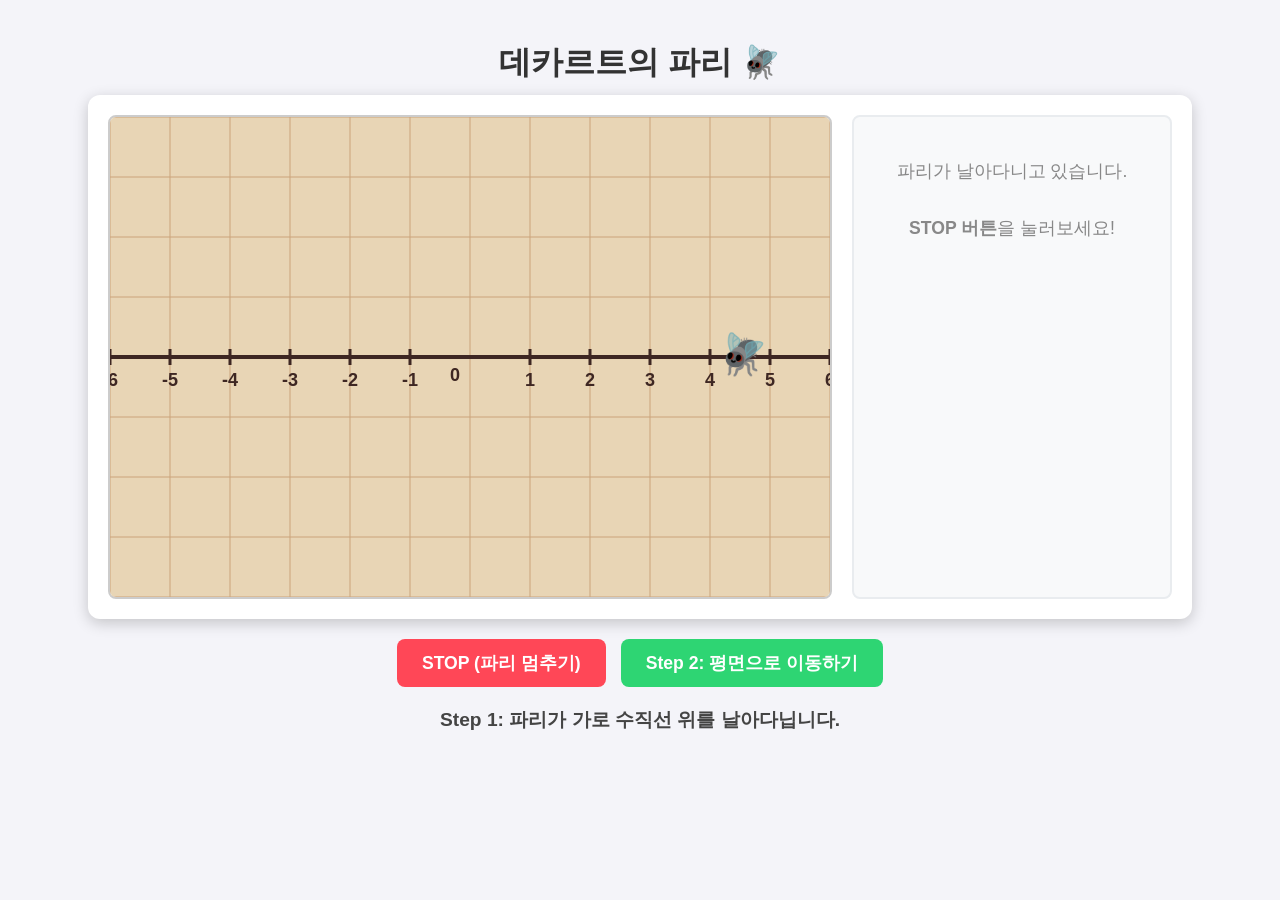
==== materials/unit4/4.1데카르트의 파리.html @ 78da8eff "Add files via upload" ====
<!DOCTYPE html>
<html lang="ko">
<head>
    <meta charset="UTF-8">
    <title>데카르트의 파리 - 좌표평면 도입</title>
    <style>
        body {
            font-family: 'Malgun Gothic', sans-serif;
            background-color: #f4f4f9;
            display: flex;
            flex-direction: column;
            align-items: center;
            margin: 0;
            padding: 20px;
        }
        h1 {
            color: #333;
            margin-bottom: 10px;
        }
        
        #main-container {
            display: flex;
            gap: 20px;
            background-color: white;
            padding: 20px;
            border-radius: 12px;
            box-shadow: 0 4px 15px rgba(0,0,0,0.2);
            align-items: center;
        }

        #canvas-container {
            position: relative;
            border-radius: 8px;
            overflow: hidden;
            border: 2px solid #ccc;
            height: 480px;
        }

        canvas {
            display: block;
        }

        /* 오른쪽 패널 고정 설정 (밀림 방지) */
        #side-panel {
            width: 320px; 
            height: 484px; /* 캔버스 컨테이너 박스 높이와 일치시킴 */
            box-sizing: border-box;
            background-color: #f8f9fa;
            border: 2px solid #e9ecef;
            border-radius: 8px;
            padding: 20px;
            display: flex;
            flex-direction: column;
        }

        .panel-content { 
            display: none; 
            flex-direction: column;
            gap: 15px;
            height: 100%;
        }
        
        /* active 클래스가 붙으면 flex로 표시 */
        .panel-content.active-panel {
            display: flex;
        }

        .question-text {
            font-size: 1.15rem;
            font-weight: bold;
            color: #333;
            word-break: keep-all;
            margin: 5px 0;
        }
        
        .flying-text {
            font-size: 1.1rem;
            color: #888;
            text-align: center;
            margin-top: 20px;
            word-break: keep-all;
            line-height: 1.6;
        }

        /* 미션 상자 스타일 */
        .mission-box {
            background-color: #fff9c4;
            border-left: 4px solid #fbc02d;
            padding: 10px;
            border-radius: 4px;
            font-size: 0.9rem;
            color: #444;
            text-align: left;
            line-height: 1.5;
            word-break: keep-all;
        }
        .mission-box b {
            color: #f57f17;
        }

        /* 입력 폼 영역 */
        .input-area {
            display: flex;
            flex-direction: column;
            gap: 15px;
            text-align: center;
        }

        input[type="number"] {
            padding: 8px;
            font-size: 1.2rem;
            text-align: center;
            border: 2px solid #ccc;
            border-radius: 5px;
        }
        
        .single-input { width: 80%; margin: 0 auto; }
        
        .double-input-container {
            display: flex;
            flex-direction: column;
            gap: 10px;
            align-items: center;
        }
        .input-row {
            display: flex;
            align-items: center;
            gap: 10px;
            font-size: 1.1rem;
            font-weight: bold;
            color: #555;
        }
        .input-row input { width: 80px; }

        .check-btn {
            background-color: #0097e6;
            color: white;
            border: none;
            padding: 10px;
            font-size: 1.1rem;
            font-weight: bold;
            border-radius: 5px;
            cursor: pointer;
            transition: 0.2s;
        }
        .check-btn:hover { background-color: #00a8ff; }

        .feedback {
            font-size: 1.2rem;
            font-weight: bold;
            min-height: 1.5rem;
            text-align: center;
        }
        .correct { color: #4cd137; }
        .wrong { color: #e84118; }

        .controls {
            margin-top: 20px;
            display: flex;
            gap: 15px;
        }
        
        button.main-btn {
            padding: 12px 25px;
            font-size: 1.1rem;
            font-weight: bold;
            border: none;
            border-radius: 8px;
            cursor: pointer;
            transition: all 0.2s;
        }
        #stop-btn { background-color: #ff4757; color: white; }
        #stop-btn:hover { background-color: #ff6b81; transform: translateY(-2px); }
        
        #step-btn { background-color: #2ed573; color: white; }
        #step-btn:hover { background-color: #7bed9f; transform: translateY(-2px); }
        
        #desc {
            margin-top: 20px;
            font-size: 1.2rem;
            color: #444;
            font-weight: bold;
        }
    </style>
</head>
<body>

    <h1>데카르트의 파리 🪰</h1>
    
    <div id="main-container">
        <div id="canvas-container">
            <canvas id="mathCanvas" width="720" height="480"></canvas>
        </div>

        <div id="side-panel">
            
            <div id="step1-ui" class="panel-content active-panel">
                <p id="step1-flying-text" class="flying-text">파리가 날아다니고 있습니다.<br><br><b>STOP 버튼</b>을 눌러보세요!</p>
                <div id="step1-input-area" class="input-area" style="display: none;">
                    <p class="question-text">현재 파리 위치에 대응되는 점은 무엇인가요?</p>
                    <input type="number" id="student-answer1" class="single-input" placeholder="숫자 입력">
                    <button class="check-btn" onclick="checkAnswer(1)">확인</button>
                    <div id="feedback-msg1" class="feedback"></div>
                </div>
            </div>

            <div id="step2-ui" class="panel-content">
                <p id="step2-flying-text" class="flying-text">파리가 날아다니고 있습니다.<br><br><b>STOP 버튼</b>을 눌러보세요!</p>
                <div id="step2-input-area" class="input-area" style="display: none;">
                    <p class="question-text" style="text-align: center; margin-top: 30px;">💡 이 파리의 위치를 숫자로 어떻게 나타내면 좋을까요?</p>
                </div>
            </div>

            <div id="step3-ui" class="panel-content">
                <div class="mission-box">
                    <b>미션1:</b> 파리를 멈춰서 값을 적어보세요.<br>
                    <b>미션2:</b> 파리를 수직선에 포함되도록 멈춰보세요! 그러면 어떻게 값들을 적어야 할까요?<br>
                    <b>미션3:</b> 파리를 수직선이 교차되는 점에 멈춰보세요! 그러면 어떻게 값들을 적어야할까요?
                </div>
                
                <p id="step3-flying-text" class="flying-text"><b>STOP 버튼</b>을 눌러<br>미션을 해결해보세요!</p>
                
                <div id="step3-input-area" class="input-area" style="display: none;">
                    <p class="question-text">파리의 위치를 두 개의 숫자로 나타내봅시다!</p>
                    <div class="double-input-container">
                        <div class="input-row">
                            가로선 값: <input type="number" id="student-answer-x">
                        </div>
                        <div class="input-row">
                            세로선 값: <input type="number" id="student-answer-y">
                        </div>
                    </div>
                    <button class="check-btn" onclick="checkAnswer(3)">확인</button>
                    <div id="feedback-msg3" class="feedback"></div>
                </div>
            </div>
            
        </div>
    </div>

    <div class="controls">
        <button id="stop-btn" class="main-btn" onclick="stopFly()">STOP (파리 멈추기)</button>
        <button id="step-btn" class="main-btn" onclick="nextStep()">Step 2: 평면으로 이동하기</button>
    </div>
    
    <div id="desc">Step 1: 파리가 가로 수직선 위를 날아다닙니다.</div>

<script>
    const canvas = document.getElementById('mathCanvas');
    const ctx = canvas.getContext('2d');
    
    const width = canvas.width;
    const height = canvas.height;
    const unit = 60; 
    const originX = width / 2;
    const originY = height / 2;

    let step = 1;
    let isFlying = true;
    let dashProgress = 0; 

    let fly = { x: 0, y: 0, vx: 0.15, vy: 0.15 };

    function drawBackgroundAndGrid() {
        ctx.fillStyle = '#e8d5b5'; 
        ctx.fillRect(0, 0, width, height);

        ctx.strokeStyle = '#cba37a'; 
        ctx.lineWidth = 1;

        for (let x = originX % unit; x <= width; x += unit) {
            ctx.beginPath();
            ctx.moveTo(x, 0);
            ctx.lineTo(x, height);
            ctx.stroke();
        }

        for (let y = originY % unit; y <= height; y += unit) {
            ctx.beginPath();
            ctx.moveTo(0, y);
            ctx.lineTo(width, y);
            ctx.stroke();
        }
    }

    function drawNumberLines() {
        ctx.fillStyle = '#3e2723';
        ctx.font = 'bold 18px Arial';

        // --- 가로 수직선 ---
        ctx.strokeStyle = '#3e2723';
        ctx.lineWidth = 4;
        ctx.beginPath();
        ctx.moveTo(0, originY);
        ctx.lineTo(width, originY);
        ctx.stroke();

        ctx.textAlign = 'center';
        ctx.textBaseline = 'top';

        for (let i = -Math.floor(width/unit); i <= Math.floor(width/unit); i++) {
            if (i === 0) continue; 
            const screenX = originX + (i * unit);
            ctx.lineWidth = 3;
            ctx.beginPath();
            ctx.moveTo(screenX, originY - 8);
            ctx.lineTo(screenX, originY + 8);
            ctx.stroke();
            ctx.fillText(i, screenX, originY + 15);
        }

        // --- 세로 수직선 (Step 3) ---
        if (step === 3) {
            ctx.strokeStyle = '#3e2723';
            ctx.lineWidth = 4;
            ctx.beginPath();
            ctx.moveTo(originX, 0);
            ctx.lineTo(originX, height);
            ctx.stroke();

            ctx.textAlign = 'right';
            ctx.textBaseline = 'middle';

            for (let i = -Math.floor(height/unit); i <= Math.floor(height/unit); i++) {
                if (i === 0) continue; 
                const screenY = originY - (i * unit);
                ctx.lineWidth = 3;
                ctx.beginPath();
                ctx.moveTo(originX - 8, screenY);
                ctx.lineTo(originX + 8, screenY);
                ctx.stroke();
                ctx.fillText(i, originX - 16, screenY);
            }
        }

        // --- 원점 (0) ---
        ctx.textAlign = 'right';
        ctx.textBaseline = 'top';
        ctx.fillText("0", originX - 10, originY + 10);
    }

    function drawDottedLines() {
        const startX = originX + fly.x * unit;
        const startY = originY - fly.y * unit;

        ctx.save();
        ctx.strokeStyle = '#e74c3c'; 
        ctx.lineWidth = 3;
        ctx.setLineDash([8, 8]); 

        ctx.beginPath();
        ctx.moveTo(startX, startY);
        const targetY = startY + (originY - startY) * dashProgress;
        ctx.lineTo(startX, targetY);
        ctx.stroke();

        ctx.beginPath();
        ctx.moveTo(startX, startY);
        const targetX = startX + (originX - startX) * dashProgress;
        ctx.lineTo(targetX, startY);
        ctx.stroke();

        ctx.restore();
    }

    function drawFly() {
        const screenX = originX + fly.x * unit;
        const screenY = originY - fly.y * unit;

        ctx.font = '40px Arial';
        ctx.textAlign = 'center';
        ctx.textBaseline = 'middle';
        ctx.fillText('🪰', screenX, screenY);
    }

    function updateFly() {
        if (!isFlying) return;

        fly.vx += (Math.random() - 0.5) * 0.05;
        if(fly.vx > 0.15) fly.vx = 0.15;
        if(fly.vx < -0.15) fly.vx = -0.15;
        fly.x += fly.vx;

        if (step >= 2) {
            fly.vy += (Math.random() - 0.5) * 0.05;
            if(fly.vy > 0.15) fly.vy = 0.15;
            if(fly.vy < -0.15) fly.vy = -0.15;
            fly.y += fly.vy;
        } else {
            fly.y = 0;
            fly.vy = 0;
        }

        const maxX = (originX / unit) - 0.5;
        const maxY = (originY / unit) - 0.5;

        if (fly.x > maxX) { fly.x = maxX; fly.vx *= -1; }
        if (fly.x < -maxX) { fly.x = -maxX; fly.vx *= -1; }
        
        if (step >= 2) {
            if (fly.y > maxY) { fly.y = maxY; fly.vy *= -1; }
            if (fly.y < -maxY) { fly.y = -maxY; fly.vy *= -1; }
        }
    }

    function animate() {
        ctx.clearRect(0, 0, width, height);

        drawBackgroundAndGrid();
        drawNumberLines();

        if (!isFlying && step === 3) {
            drawDottedLines();
            if (dashProgress < 1) {
                dashProgress += 0.04; 
            }
        }

        updateFly();
        drawFly();

        requestAnimationFrame(animate);
    }

    // 비행 상태에 맞춰 내부 UI 요소들을 깔끔하게 스위칭하는 함수 (밀림 방지 핵심)
    function updateUI() {
        // 모든 패널 숨기기
        document.getElementById('step1-ui').classList.remove('active-panel');
        document.getElementById('step2-ui').classList.remove('active-panel');
        document.getElementById('step3-ui').classList.remove('active-panel');
        
        // 현재 스텝 패널 활성화
        const currentPanel = document.getElementById(`step${step}-ui`);
        currentPanel.classList.add('active-panel');

        // 스텝별 비행/정지 상태 세부 UI 조절
        const flyingText = document.getElementById(`step${step}-flying-text`);
        const inputArea = document.getElementById(`step${step}-input-area`);

        if (isFlying) {
            if(flyingText) flyingText.style.display = 'block';
            if(inputArea) inputArea.style.display = 'none';
        } else {
            if(flyingText) flyingText.style.display = 'none';
            if(inputArea) inputArea.style.display = 'flex';
        }
    }

    function stopFly() {
        if (!isFlying) {
            isFlying = true;
            document.getElementById('stop-btn').innerText = "STOP (파리 멈추기)";
            updateUI();
            return;
        }

        isFlying = false;
        fly.x = Math.round(fly.x);
        
        if (step >= 2) {
            fly.y = Math.round(fly.y);
        } else {
            fly.y = 0;
        }

        document.getElementById('stop-btn').innerText = "다시 날기";

        if (step === 1) {
            document.getElementById('student-answer1').value = '';
            document.getElementById('feedback-msg1').innerHTML = '';
        } else if (step === 3) {
            document.getElementById('student-answer-x').value = '';
            document.getElementById('student-answer-y').value = '';
            document.getElementById('feedback-msg3').innerHTML = '';
            dashProgress = 0; 
        }

        updateUI();
    }

    function checkAnswer(currentStep) {
        if (currentStep === 1) {
            const inputVal = document.getElementById('student-answer1').value;
            const feedback = document.getElementById('feedback-msg1');

            if (inputVal === "") {
                feedback.innerHTML = "숫자를 입력해주세요!";
                feedback.className = "feedback wrong";
                return;
            }

            if (parseInt(inputVal) === fly.x) {
                feedback.innerHTML = "정답입니다! 🟢";
                feedback.className = "feedback correct";
            } else {
                feedback.innerHTML = "다시 생각해보세요 ❌";
                feedback.className = "feedback wrong";
            }
        } 
        else if (currentStep === 3) {
            const inputX = document.getElementById('student-answer-x').value;
            const inputY = document.getElementById('student-answer-y').value;
            const feedback = document.getElementById('feedback-msg3');

            if (inputX === "" || inputY === "") {
                feedback.innerHTML = "두 숫자를 모두 적어주세요!";
                feedback.className = "feedback wrong";
                return;
            }

            if (parseInt(inputX) === fly.x && parseInt(inputY) === fly.y) {
                feedback.innerHTML = "정답입니다! 🟢";
                feedback.className = "feedback correct";
            } else {
                feedback.innerHTML = "다시 생각해보세요 ❌";
                feedback.className = "feedback wrong";
            }
        }
    }

    function nextStep() {
        const btn = document.getElementById('step-btn');
        const desc = document.getElementById('desc');

        if (step === 1) {
            step = 2;
            btn.innerText = "Step 3: 세로 수직선 추가하기";
            desc.innerText = "Step 2: 평면을 자유롭게 날아다닙니다. (가로 수직선만 존재)";
        } else if (step === 2) {
            step = 3;
            btn.innerText = "Step 1: 처음으로 돌아가기";
            desc.innerText = "Step 3: 세로 수직선이 등장했습니다! 파리의 위치를 두 숫자로 나타내보세요.";
        } else {
            step = 1;
            btn.innerText = "Step 2: 평면으로 이동하기";
            desc.innerText = "Step 1: 파리가 가로 수직선 위를 날아다닙니다.";
            fly.y = 0;
        }
        
        isFlying = true;
        document.getElementById('stop-btn').innerText = "STOP (파리 멈추기)";
        
        fly.x = 0; 
        fly.vx = 0.15; 
        fly.vy = 0.15;

        updateUI();
    }

    animate();
</script>
</body>
</html>
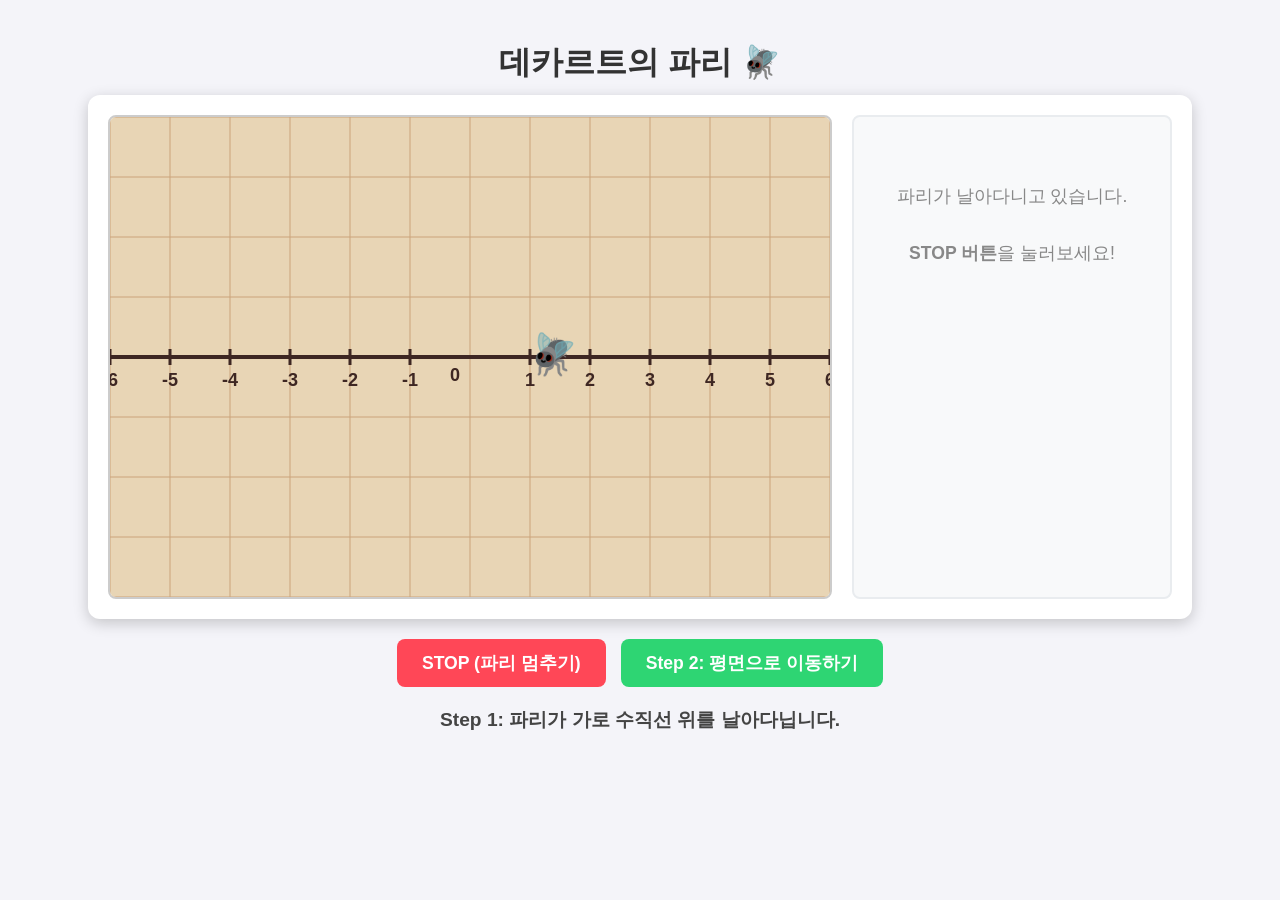
==== commit 0696ecba: "Add files via upload" ====
--- a/materials/unit4/4.1데카르트의 파리.html
+++ b/materials/unit4/4.1데카르트의 파리.html
@@ -40,15 +40,14 @@
             display: block;
         }
 
-        /* 오른쪽 패널 고정 설정 (밀림 방지) */
         #side-panel {
             width: 320px; 
-            height: 484px; /* 캔버스 컨테이너 박스 높이와 일치시킴 */
+            height: 484px; 
             box-sizing: border-box;
             background-color: #f8f9fa;
             border: 2px solid #e9ecef;
             border-radius: 8px;
-            padding: 20px;
+            padding: 15px 20px;
             display: flex;
             flex-direction: column;
         }
@@ -60,7 +59,6 @@
             height: 100%;
         }
         
-        /* active 클래스가 붙으면 flex로 표시 */
         .panel-content.active-panel {
             display: flex;
         }
@@ -71,38 +69,78 @@
             color: #333;
             word-break: keep-all;
             margin: 5px 0;
+            text-align: center;
         }
         
         .flying-text {
             font-size: 1.1rem;
             color: #888;
             text-align: center;
-            margin-top: 20px;
+            margin-top: 10px;
             word-break: keep-all;
             line-height: 1.6;
         }
 
-        /* 미션 상자 스타일 */
-        .mission-box {
+        /* 미션 퀘스트 디자인 */
+        .mission-list {
+            display: flex;
+            flex-direction: column;
+            gap: 8px;
+            margin-bottom: 5px;
+        }
+        .mission-item {
+            padding: 8px 12px;
+            border-radius: 8px;
+            text-align: left;
+            transition: all 0.3s ease;
+        }
+        .m-header {
+            font-size: 0.95rem;
+            font-weight: bold;
+            margin-bottom: 3px;
+        }
+        .m-desc {
+            font-size: 0.85rem;
+            line-height: 1.3;
+            word-break: keep-all;
+        }
+
+        /* 진행 중인 미션 */
+        .active-mission {
             background-color: #fff9c4;
-            border-left: 4px solid #fbc02d;
-            padding: 10px;
-            border-radius: 4px;
-            font-size: 0.9rem;
-            color: #444;
-            text-align: left;
-            line-height: 1.5;
-            word-break: keep-all;
-        }
-        .mission-box b {
-            color: #f57f17;
-        }
+            border: 2px solid #fbc02d;
+            color: #333;
+            box-shadow: 0 2px 8px rgba(251, 192, 45, 0.3);
+            transform: scale(1.02);
+        }
+        .active-mission .m-header { color: #f57f17; }
+
+        /* 완료된 미션 */
+        .cleared-mission {
+            background-color: #e8f5e9;
+            border: 1px solid #81c784;
+            color: #2e7d32;
+            opacity: 0.7;
+        }
+        .cleared-mission .m-desc {
+            text-decoration: line-through;
+            color: #666;
+        }
+
+        /* 잠긴 미션 */
+        .locked-mission {
+            background-color: #f5f5f5;
+            border: 1px dashed #bdbdbd;
+            color: #9e9e9e;
+            opacity: 0.6;
+        }
+        .locked-mission .m-header { color: #9e9e9e; }
 
         /* 입력 폼 영역 */
         .input-area {
             display: flex;
             flex-direction: column;
-            gap: 15px;
+            gap: 10px;
             text-align: center;
         }
 
@@ -119,7 +157,7 @@
         .double-input-container {
             display: flex;
             flex-direction: column;
-            gap: 10px;
+            gap: 8px;
             align-items: center;
         }
         .input-row {
@@ -136,7 +174,7 @@
             background-color: #0097e6;
             color: white;
             border: none;
-            padding: 10px;
+            padding: 8px;
             font-size: 1.1rem;
             font-weight: bold;
             border-radius: 5px;
@@ -146,10 +184,14 @@
         .check-btn:hover { background-color: #00a8ff; }
 
         .feedback {
-            font-size: 1.2rem;
+            font-size: 1rem;
             font-weight: bold;
-            min-height: 1.5rem;
+            min-height: 2.5rem; /* 메시지가 두 줄이 될 수 있으므로 여유 확보 */
             text-align: center;
+            display: flex;
+            align-items: center;
+            justify-content: center;
+            word-break: keep-all;
         }
         .correct { color: #4cd137; }
         .wrong { color: #e84118; }
@@ -195,8 +237,8 @@
         <div id="side-panel">
             
             <div id="step1-ui" class="panel-content active-panel">
-                <p id="step1-flying-text" class="flying-text">파리가 날아다니고 있습니다.<br><br><b>STOP 버튼</b>을 눌러보세요!</p>
-                <div id="step1-input-area" class="input-area" style="display: none;">
+                <p id="step1-flying-text" class="flying-text" style="margin-top: 50px;">파리가 날아다니고 있습니다.<br><br><b>STOP 버튼</b>을 눌러보세요!</p>
+                <div id="step1-input-area" class="input-area" style="display: none; margin-top: 50px;">
                     <p class="question-text">현재 파리 위치에 대응되는 점은 무엇인가요?</p>
                     <input type="number" id="student-answer1" class="single-input" placeholder="숫자 입력">
                     <button class="check-btn" onclick="checkAnswer(1)">확인</button>
@@ -205,23 +247,32 @@
             </div>
 
             <div id="step2-ui" class="panel-content">
-                <p id="step2-flying-text" class="flying-text">파리가 날아다니고 있습니다.<br><br><b>STOP 버튼</b>을 눌러보세요!</p>
-                <div id="step2-input-area" class="input-area" style="display: none;">
-                    <p class="question-text" style="text-align: center; margin-top: 30px;">💡 이 파리의 위치를 숫자로 어떻게 나타내면 좋을까요?</p>
+                <p id="step2-flying-text" class="flying-text" style="margin-top: 50px;">파리가 날아다니고 있습니다.<br><br><b>STOP 버튼</b>을 눌러보세요!</p>
+                <div id="step2-input-area" class="input-area" style="display: none; margin-top: 50px;">
+                    <p class="question-text">💡 이 파리의 위치를 숫자로 어떻게 나타내면 좋을까요?</p>
                 </div>
             </div>
 
             <div id="step3-ui" class="panel-content">
-                <div class="mission-box">
-                    <b>미션1:</b> 파리를 멈춰서 값을 적어보세요.<br>
-                    <b>미션2:</b> 파리를 수직선에 포함되도록 멈춰보세요! 그러면 어떻게 값들을 적어야 할까요?<br>
-                    <b>미션3:</b> 파리를 수직선이 교차되는 점에 멈춰보세요! 그러면 어떻게 값들을 적어야할까요?
+                
+                <div class="mission-list">
+                    <div id="mission1" class="mission-item active-mission">
+                        <div class="m-header"><span class="m-icon" id="m-icon1">🎯</span> <b>미션 1</b></div>
+                        <div class="m-desc">파리를 멈춰서 두 값을 적어보세요.</div>
+                    </div>
+                    <div id="mission2" class="mission-item locked-mission">
+                        <div class="m-header"><span class="m-icon" id="m-icon2">🔒</span> <b>미션 2</b></div>
+                        <div class="m-desc">파리를 수직선에 겹치도록 멈추고<br>값을 적어보세요!</div>
+                    </div>
+                    <div id="mission3" class="mission-item locked-mission">
+                        <div class="m-header"><span class="m-icon" id="m-icon3">🔒</span> <b>미션 3</b></div>
+                        <div class="m-desc">수직선이 교차되는 점(정중앙)에 멈추고<br>값을 적어보세요!</div>
+                    </div>
                 </div>
                 
                 <p id="step3-flying-text" class="flying-text"><b>STOP 버튼</b>을 눌러<br>미션을 해결해보세요!</p>
                 
                 <div id="step3-input-area" class="input-area" style="display: none;">
-                    <p class="question-text">파리의 위치를 두 개의 숫자로 나타내봅시다!</p>
                     <div class="double-input-container">
                         <div class="input-row">
                             가로선 값: <input type="number" id="student-answer-x">
@@ -258,6 +309,7 @@
     let step = 1;
     let isFlying = true;
     let dashProgress = 0; 
+    let currentMission = 1; // Step 3 퀘스트 진행도
 
     let fly = { x: 0, y: 0, vx: 0.15, vy: 0.15 };
 
@@ -422,18 +474,14 @@
         requestAnimationFrame(animate);
     }
 
-    // 비행 상태에 맞춰 내부 UI 요소들을 깔끔하게 스위칭하는 함수 (밀림 방지 핵심)
     function updateUI() {
-        // 모든 패널 숨기기
         document.getElementById('step1-ui').classList.remove('active-panel');
         document.getElementById('step2-ui').classList.remove('active-panel');
         document.getElementById('step3-ui').classList.remove('active-panel');
         
-        // 현재 스텝 패널 활성화
         const currentPanel = document.getElementById(`step${step}-ui`);
         currentPanel.classList.add('active-panel');
 
-        // 스텝별 비행/정지 상태 세부 UI 조절
         const flyingText = document.getElementById(`step${step}-flying-text`);
         const inputArea = document.getElementById(`step${step}-input-area`);
 
@@ -476,6 +524,22 @@
         }
 
         updateUI();
+    }
+
+    // 미션을 클리어 처리하고 다음 미션을 여는 함수
+    function clearMissionAction(m) {
+        let currentDiv = document.getElementById(`mission${m}`);
+        currentDiv.classList.remove('active-mission');
+        currentDiv.classList.add('cleared-mission');
+        document.getElementById(`m-icon${m}`).innerText = '✅';
+
+        currentMission++;
+        if (currentMission <= 3) {
+            let nextDiv = document.getElementById(`mission${currentMission}`);
+            nextDiv.classList.remove('locked-mission');
+            nextDiv.classList.add('active-mission');
+            document.getElementById(`m-icon${currentMission}`).innerText = '🎯';
+        }
     }
 
     function checkAnswer(currentStep) {
@@ -508,14 +572,60 @@
                 return;
             }
 
+            // 값이 둘 다 맞았을 때 미션 조건 판별
             if (parseInt(inputX) === fly.x && parseInt(inputY) === fly.y) {
-                feedback.innerHTML = "정답입니다! 🟢";
-                feedback.className = "feedback correct";
+                
+                if (currentMission === 1) {
+                    feedback.innerHTML = "정답! 미션 1 클리어! 🟢<br>다시 날려서 다음 미션에 도전하세요!";
+                    feedback.className = "feedback correct";
+                    clearMissionAction(1);
+                } 
+                else if (currentMission === 2) {
+                    if (fly.x === 0 && fly.y === 0) {
+                        feedback.innerHTML = "정답! 하지만 교차점은 미션 3 목표예요!<br>수직선 위에만 멈춰볼까요?";
+                        feedback.className = "feedback correct";
+                    } else if (fly.x === 0 || fly.y === 0) {
+                        feedback.innerHTML = "멋져요! 미션 2 클리어! 🟢<br>마지막 미션에 도전하세요!";
+                        feedback.className = "feedback correct";
+                        clearMissionAction(2);
+                    } else {
+                        feedback.innerHTML = "정답! 하지만 파리가 수직선 위에 없네요.<br>다시 파리를 날려보세요! 🤔";
+                        feedback.className = "feedback correct";
+                    }
+                } 
+                else if (currentMission === 3) {
+                    if (fly.x === 0 && fly.y === 0) {
+                        feedback.innerHTML = "완벽해요! 모든 미션 클리어! 🎉🟢";
+                        feedback.className = "feedback correct";
+                        clearMissionAction(3);
+                    } else {
+                        feedback.innerHTML = "정답! 하지만 정중앙(교차점)은 아니네요.<br>다시 타이밍을 맞춰보세요! 🤔";
+                        feedback.className = "feedback correct";
+                    }
+                } 
+                else {
+                    feedback.innerHTML = "정답입니다! 모든 미션을 완료했습니다! 🎉";
+                    feedback.className = "feedback correct";
+                }
+
             } else {
                 feedback.innerHTML = "다시 생각해보세요 ❌";
                 feedback.className = "feedback wrong";
             }
         }
+    }
+
+    function resetStep3Missions() {
+        currentMission = 1;
+        for (let i = 1; i <= 3; i++) {
+            let div = document.getElementById(`mission${i}`);
+            div.className = 'mission-item locked-mission';
+            document.getElementById(`m-icon${i}`).innerText = '🔒';
+        }
+        
+        let m1 = document.getElementById('mission1');
+        m1.className = 'mission-item active-mission';
+        document.getElementById('m-icon1').innerText = '🎯';
     }
 
     function nextStep() {
@@ -530,6 +640,7 @@
             step = 3;
             btn.innerText = "Step 1: 처음으로 돌아가기";
             desc.innerText = "Step 3: 세로 수직선이 등장했습니다! 파리의 위치를 두 숫자로 나타내보세요.";
+            resetStep3Missions(); // Step 3 진입 시 미션 초기화
         } else {
             step = 1;
             btn.innerText = "Step 2: 평면으로 이동하기";
